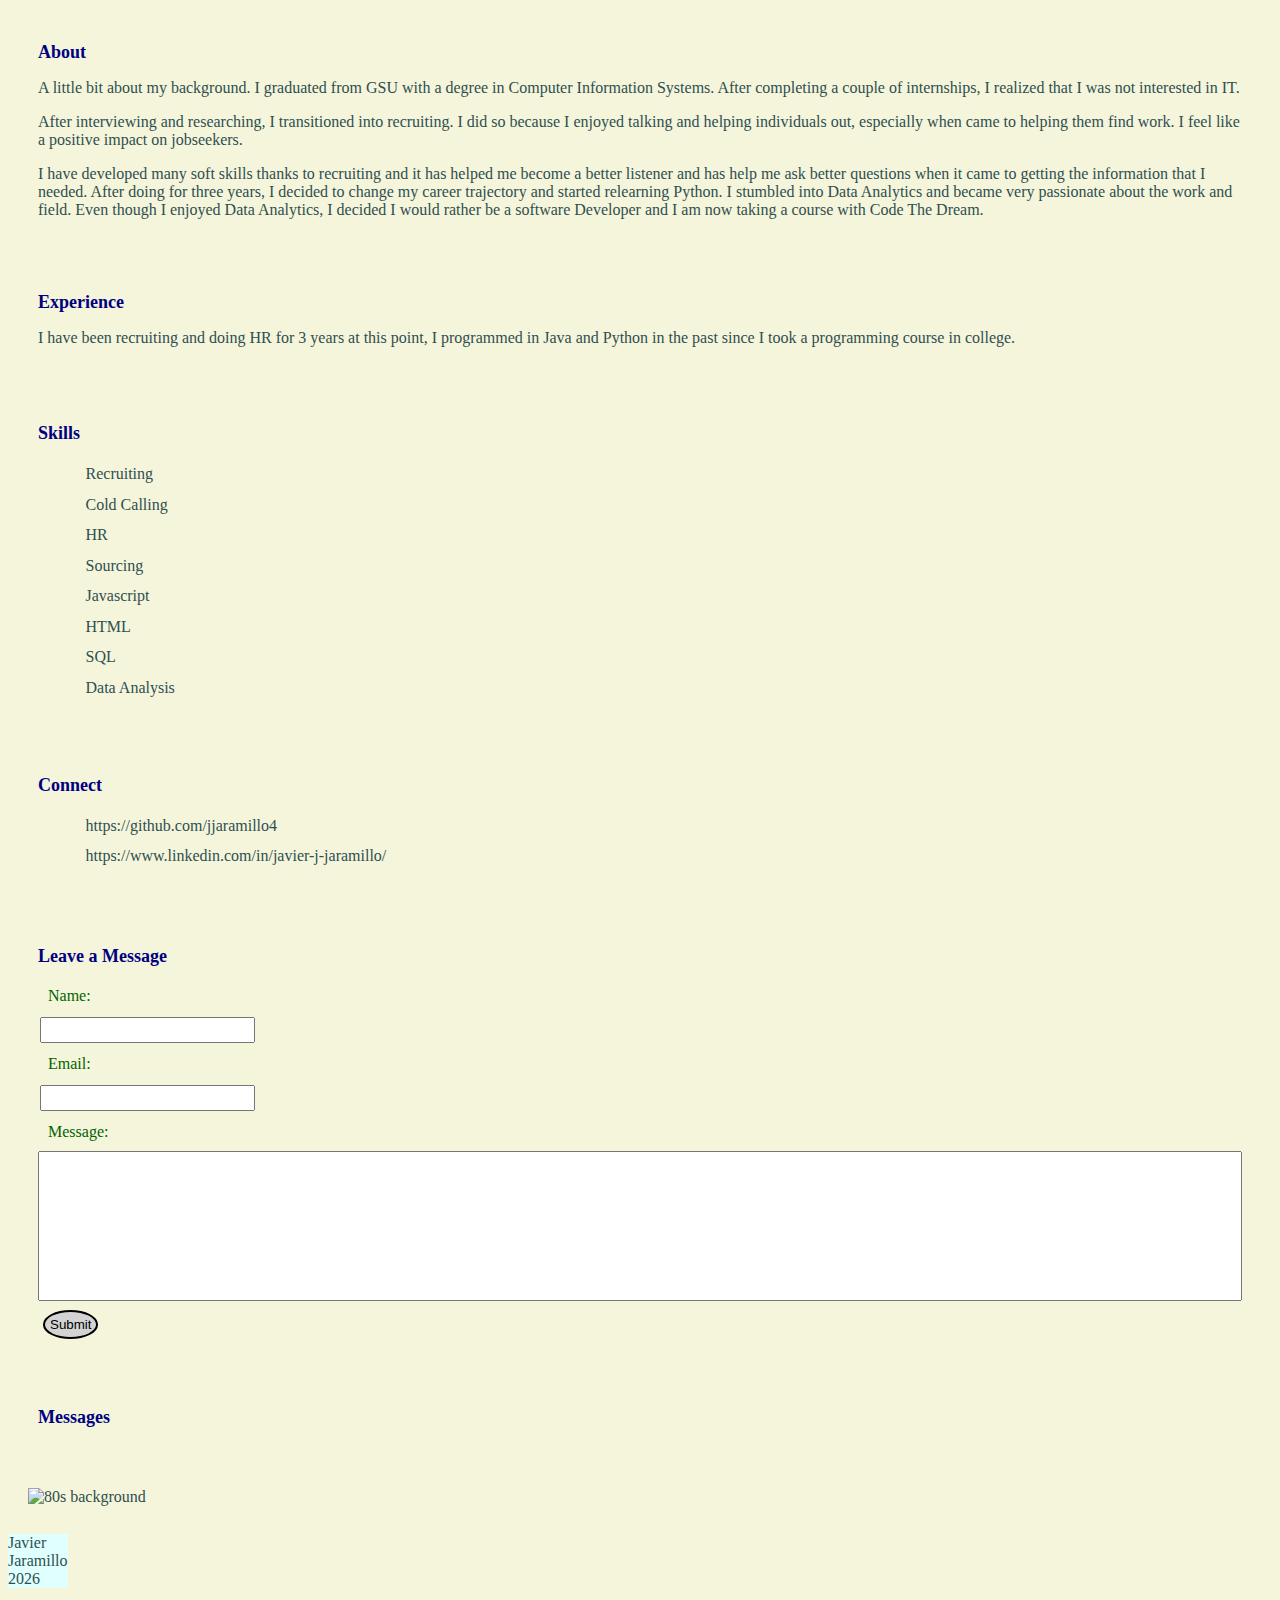
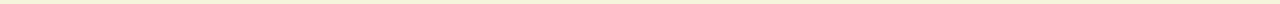
==== index.html @ c575263c "Added css directoy with index.css" ====
<!DOCTYPE html>
<!--A comment--> 
<html>
  <head>
    <title>Web Page</title>
    <meta charset="utf-8">
    <link rel="stylesheet" href="css/index.css">
  </head>
  <body>
    <section> 
      <h1>About</h1> 
      <p>A little bit about my background. I graduated from GSU with a degree in Computer Information Systems. After completing a couple of internships, I realized that I was not interested in IT.</p>  
      <p>After interviewing and researching, I transitioned into recruiting. I did so because I enjoyed talking and helping individuals out, especially when came to helping them find work. I feel like a positive impact on jobseekers. </p>
      <p>I have developed many soft skills thanks to recruiting and it has helped me become a better listener and has help me ask better questions when it came to getting the information that I needed. After doing for three years, I decided to change my career trajectory and started relearning Python. I stumbled into Data Analytics and became very passionate about the work and field.
       Even though I enjoyed Data Analytics, I decided I would rather be a software Developer and I am now taking a course with Code The Dream.</p></section>
 
    <section>
      <h1>Experience</h1>
      <p>I have been recruiting and doing HR for 3 years at this point, I programmed in Java and Python in the past since I took a programming course in college.</p>
    </section>

    <section id = "skills">
     <h2>Skills</h2>
     <ul>

     </ul>

    </section>
    
     <section>
      <h1>Connect</h1>
      <ul>
        <li>https://github.com/jjaramillo4</li>
        <li>https://www.linkedin.com/in/javier-j-jaramillo/</li>
     </ul>
 </section>
 <section>
   <h2>Leave a Message</h2>
   <form id="leave_message">
    <label for="usrName">Name:</label>
    <input type="text" id="usrName" name="usersName" required="true"><br>
    <label for="usrEmail">Email:</label>
    <input type="email" id="usrEmail" name="usersEmail" required="true"><br>
    <label for="usrMsg">Message:</label>
    <textarea id="usrMsg" name="usersMessage" required="true"></textarea><br>
    <button type="submit">Submit</button>
   </form>
 </section>
 <section id="messages">
 <h3>Messages</h3>
 <ul>
  
 </ul>
 </section>
 <img src="background.jpg" alt="80s background">
 <footer>

 </footer>

 <script src="js/index.js"></script>

  </body>
 </html>
---- css/index.css ----
body {
    background-color: beige;
    color: darkslategray;
    font-family: "Noto Serif";
}

section{
    padding: 15px;
    margin: 15px;
}

h1,h2,h3{
    font-size: large;
    font-weight: 1024px;
    color:navy
}

#skills{
  display: block;
}

label{
    font-size: medium;
    color: darkgreen;
    padding: 5px;
    margin: 5px;
    display: block;
    
}

input{
    font-size: medium;
    padding: 2px;
    margin: 2px;
    
}
textarea{
    width: 100%;
    height: 150px;
    padding: 12px 20px;
    box-sizing: border-box;
    resize: none;
}

button{
    padding: 5px ;
    margin: 5px;
    background-color: lightgray;
    border-style: double;
    border-radius: 50%;
}

li{
    margin: 2.5px;
    padding: 5px;
    display: block;
    
}

img{
    width: 100%;
    height: 150px;
    padding: 12px 20px;
    resize: none;
}

footer {
    height: min-content;
    width: min-content;
    background-color: lightcyan;
}

@media screen and (min-width: 790px) {
  p {
    display: flex;
  }
}
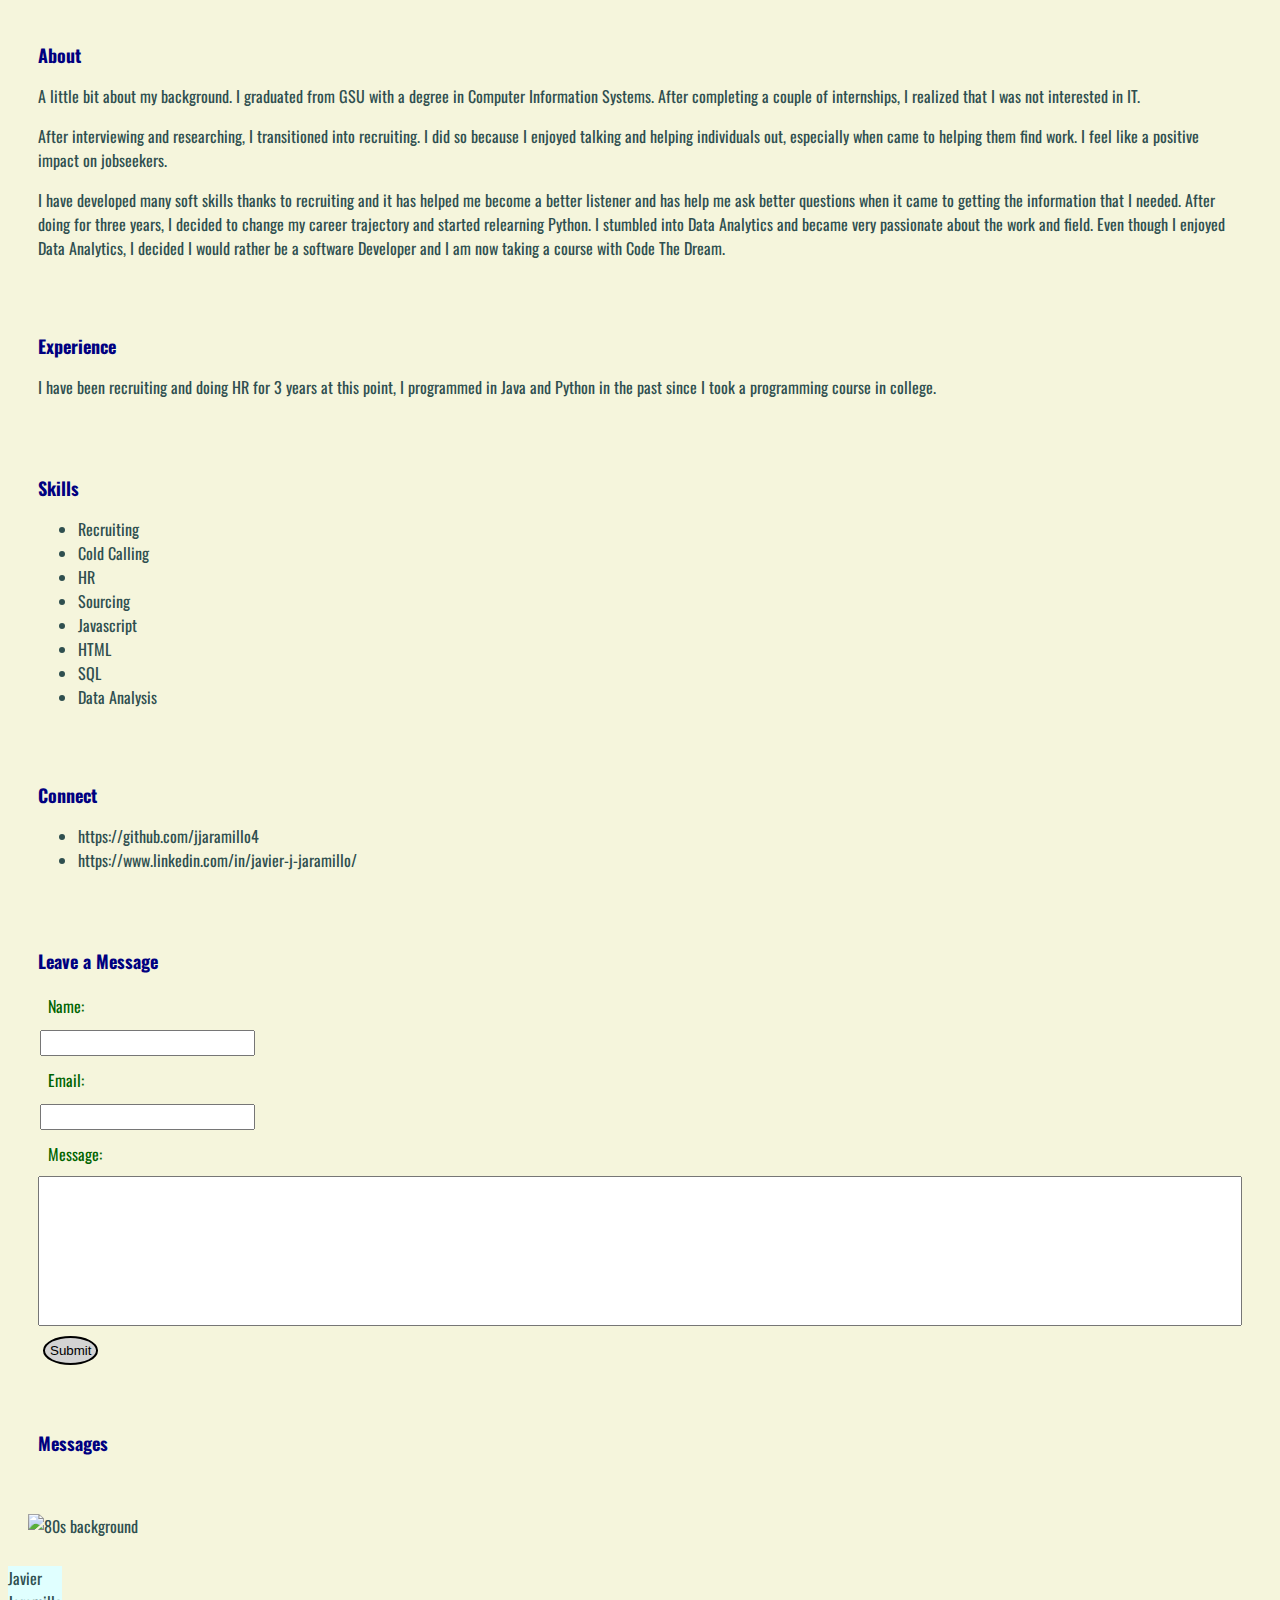
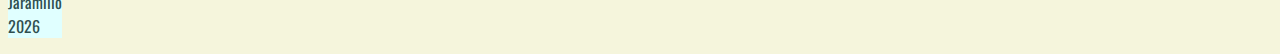
==== commit c3eed9bf: "Modified index.css, index.js, and index.html" ====
--- a/index.html
+++ b/index.html
@@ -5,7 +5,10 @@
   <head>
     <title>Web Page</title>
     <meta charset="utf-8">
-    <link rel="stylesheet" href="css/index.css">
+    <link rel="preconnect" href="https://fonts.googleapis.com">
+    <link rel="preconnect" href="https://fonts.gstatic.com" crossorigin>
+    <link href="https://fonts.googleapis.com/css2?family=Oswald&display=swap" rel="stylesheet">
+    <link rel="stylesheet" href="css/index.css" h>
   </head>
   <body>
     <section> 
@@ -37,7 +40,7 @@
  </section>
  <section>
    <h2>Leave a Message</h2>
-   <form id="leave_message">
+   <form name="leave_message" id="leave_message">
     <label for="usrName">Name:</label>
     <input type="text" id="usrName" name="usersName" required="true"><br>
     <label for="usrEmail">Email:</label>
@@ -48,7 +51,7 @@
    </form>
  </section>
  <section id="messages">
- <h3>Messages</h3>
+ <h2>Messages</h2>
  <ul>
   
  </ul>
--- a/css/index.css
+++ b/css/index.css
@@ -1,7 +1,7 @@
 body {
     background-color: beige;
     color: darkslategray;
-    font-family: "Noto Serif";
+    font-family: 'Oswald', sans-serif;
 }
 
 section{
@@ -50,8 +50,8 @@
     border-radius: 50%;
 }
 
-li{
-    margin: 2.5px;
+.msg{
+    margin: 5px;
     padding: 5px;
     display: block;
     
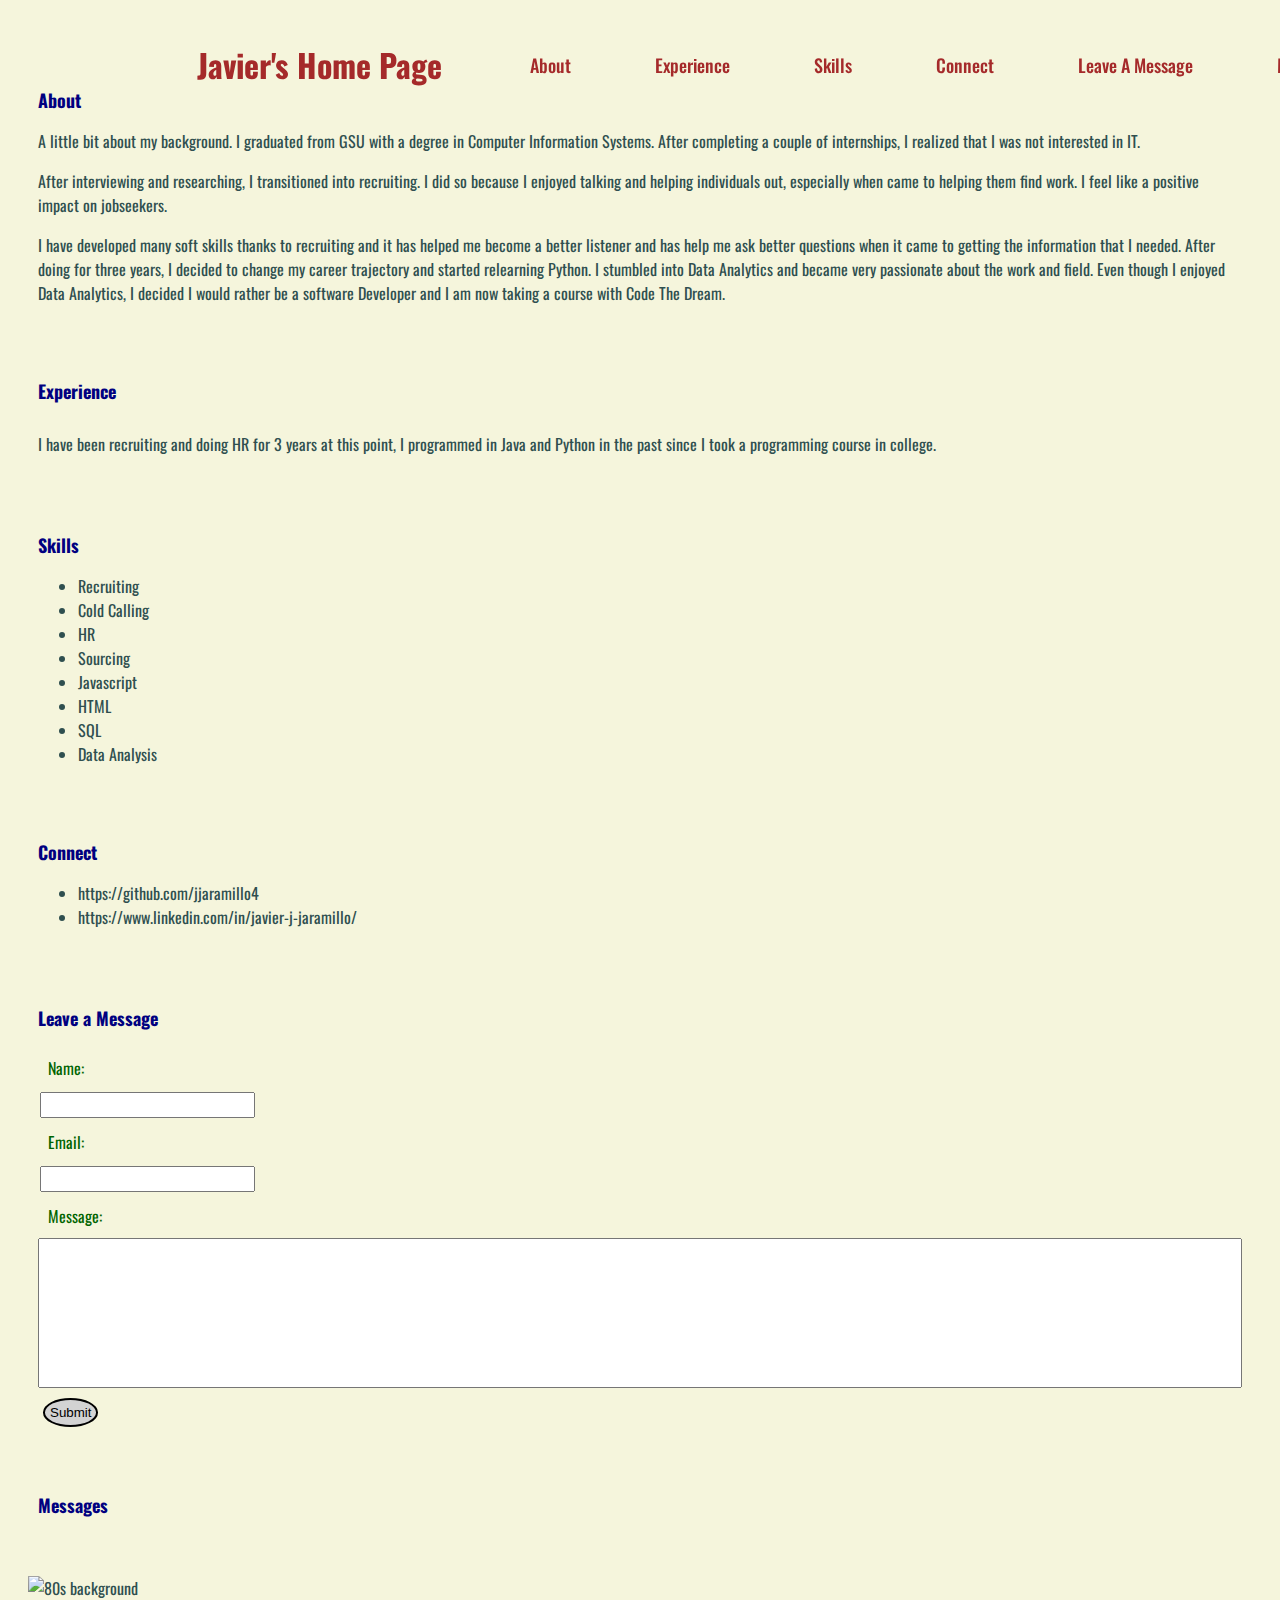
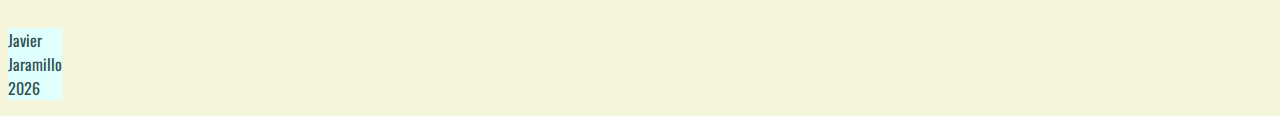
==== commit 8d2cff63: "Updated index.css and I added ids to sections on the index.html page" ====
--- a/index.html
+++ b/index.html
@@ -1,4 +1,3 @@
-
 <!DOCTYPE html>
 <!--A comment--> 
 <html>
@@ -11,15 +10,28 @@
     <link rel="stylesheet" href="css/index.css" h>
   </head>
   <body>
-    <section> 
+    <section>
+    <header class="header">
+      <h1 class="nav-header">Javier's Home Page</h1>
+       <nav class="navbar">
+          <a  href="#about">About</a>
+          <a  href="#experience">Experience</a>
+          <a  href="#skills">Skills</a>
+          <a  href="#connect">Connect</a>
+          <a  href="#leave-a-message">Leave A Message</a>
+          <a  href="#messages">Messages</a>
+       </nav>
+    </header>
+  </section>
+    <section id="about"> 
       <h1>About</h1> 
       <p>A little bit about my background. I graduated from GSU with a degree in Computer Information Systems. After completing a couple of internships, I realized that I was not interested in IT.</p>  
       <p>After interviewing and researching, I transitioned into recruiting. I did so because I enjoyed talking and helping individuals out, especially when came to helping them find work. I feel like a positive impact on jobseekers. </p>
       <p>I have developed many soft skills thanks to recruiting and it has helped me become a better listener and has help me ask better questions when it came to getting the information that I needed. After doing for three years, I decided to change my career trajectory and started relearning Python. I stumbled into Data Analytics and became very passionate about the work and field.
        Even though I enjoyed Data Analytics, I decided I would rather be a software Developer and I am now taking a course with Code The Dream.</p></section>
  
-    <section>
-      <h1>Experience</h1>
+    <section class="flexbox-container-one" id="experience">
+      <h1 class="flex-item-one">Experience</h1>
       <p>I have been recruiting and doing HR for 3 years at this point, I programmed in Java and Python in the past since I took a programming course in college.</p>
     </section>
 
@@ -31,16 +43,16 @@
 
     </section>
     
-     <section>
-      <h1>Connect</h1>
+     <section id="connect">
+      <h1 class="flex-item-one">Connect</h1>
       <ul>
         <li>https://github.com/jjaramillo4</li>
         <li>https://www.linkedin.com/in/javier-j-jaramillo/</li>
      </ul>
  </section>
- <section>
-   <h2>Leave a Message</h2>
-   <form name="leave_message" id="leave_message">
+ <section class="flexbox-container-two" id="leave-a-message">
+   <h2 class="flex-item-one">Leave a Message</h2>
+   <form name="leave_message" id="leave_message" class="flex-item-two">
     <label for="usrName">Name:</label>
     <input type="text" id="usrName" name="usersName" required="true"><br>
     <label for="usrEmail">Email:</label>
--- a/css/index.css
+++ b/css/index.css
@@ -1,4 +1,5 @@
 body {
+    min-height: 100vh;
     background-color: beige;
     color: darkslategray;
     font-family: 'Oswald', sans-serif;
@@ -70,8 +71,66 @@
     background-color: lightcyan;
 }
 
+.flexbox-container-one {
+    display: flex;
+    flex-direction: row;
+}
+
+.flexbox-container-two {
+    display: flex;
+    flex-direction: column;
+    align-items: left;
+  
+}
+
+.flex-item-one {
+   
+  display: flex;
+  justify-content: space-between;
+  align-items: center;
+}
+.flex-item-two{
+    flex-direction: column;
+}
+
+.header{
+    position: fixed;
+    top: 0;
+    left: 0;
+    width: 100%;
+    padding: 20px 150px;
+    display: flex;
+    justify-content: space-evenly;
+    align-items: center;
+    z-index: 100;
+    
+ 
+    
+}
+
+.navbar a {
+    font-size: 18px;
+    color: brown;
+    font-weight: 500;
+    text-decoration: none;
+    padding: 20px;
+    margin: 20px;
+}
+
+.nav-header {
+    font-size: 32px;
+    color:brown;
+    text-decoration: none;
+    font-weight: 700;
+    
+}
+
 @media screen and (min-width: 790px) {
   p {
     display: flex;
   }
+  .flexbox-container-one {
+    display: flex;
+    flex-direction: column;
+}
 }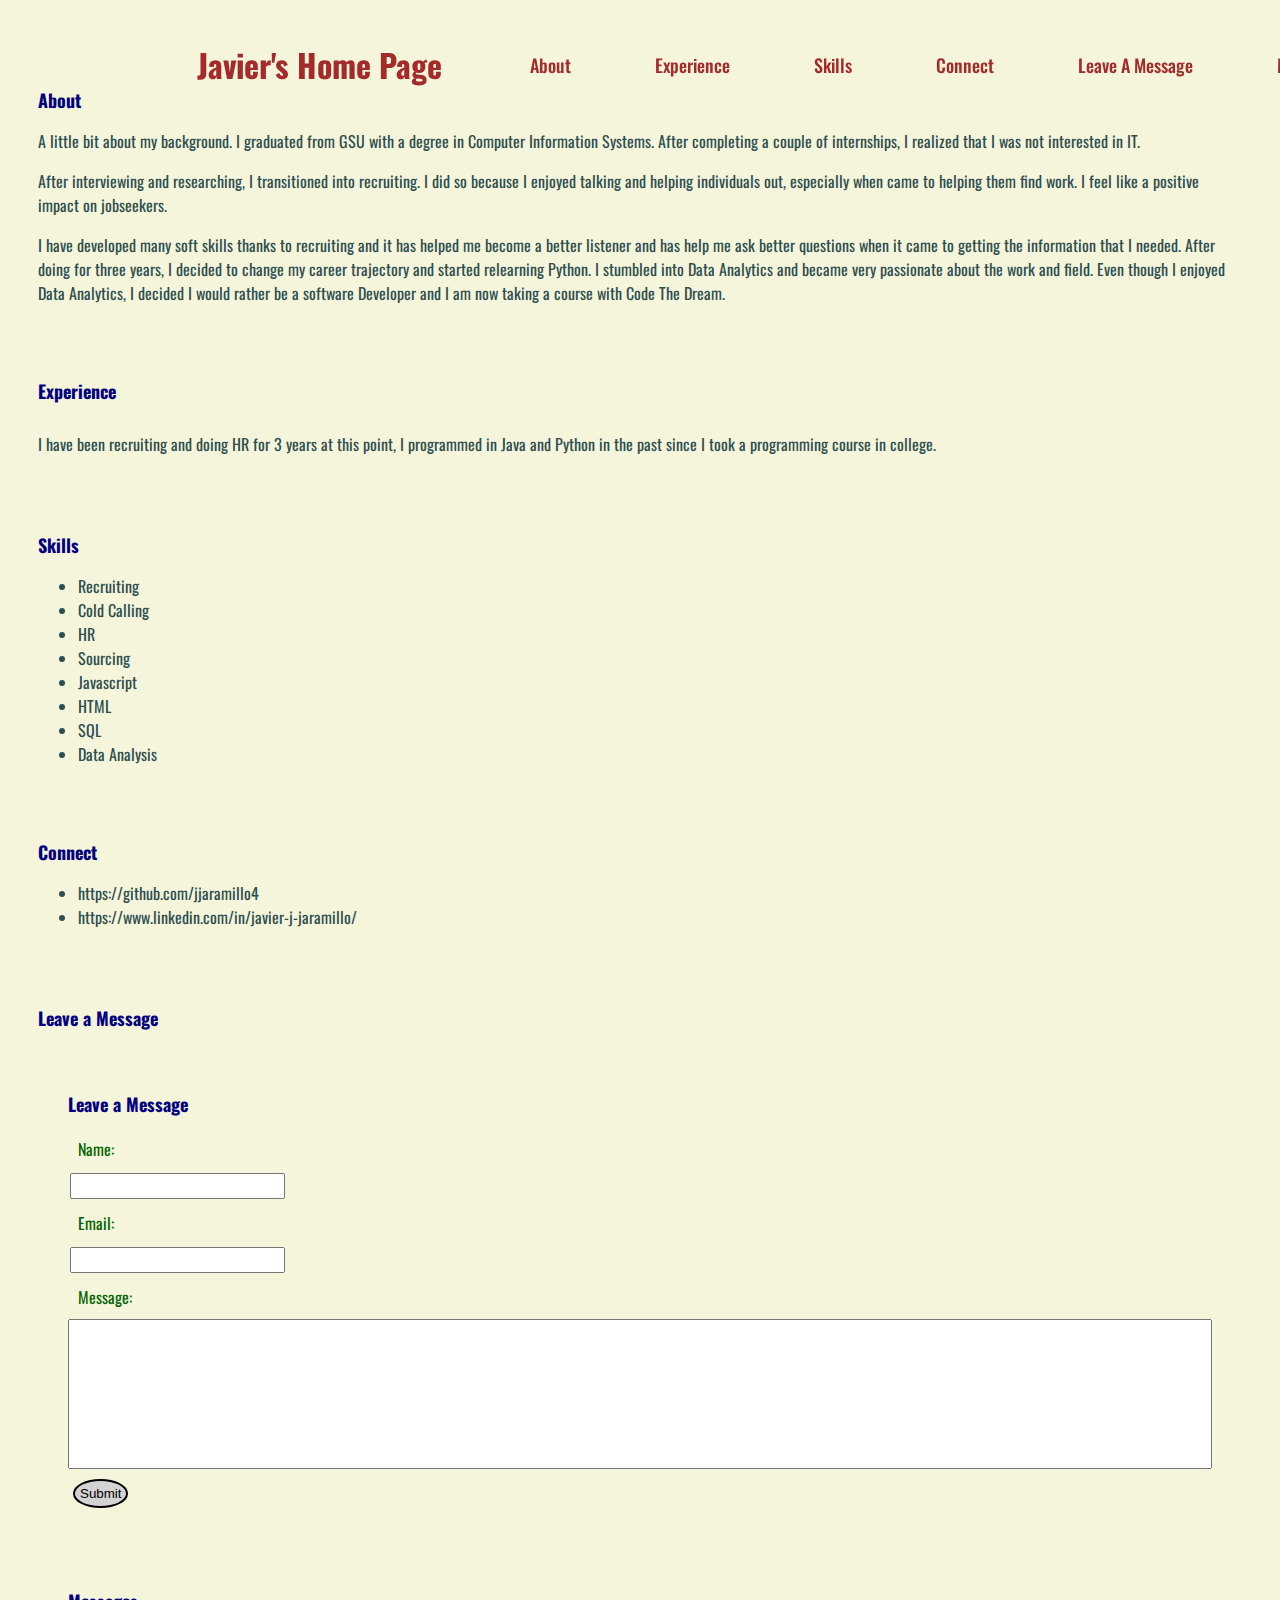
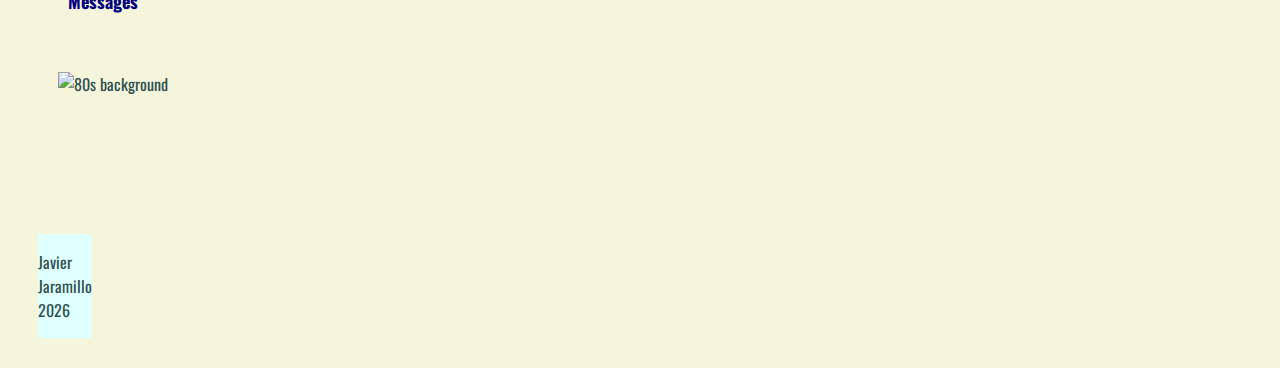
==== commit b1f64279: "Merge branch 'main' into lesson-4-5" ====
--- a/index.html
+++ b/index.html
@@ -50,9 +50,15 @@
         <li>https://www.linkedin.com/in/javier-j-jaramillo/</li>
      </ul>
  </section>
+
  <section class="flexbox-container-two" id="leave-a-message">
    <h2 class="flex-item-one">Leave a Message</h2>
    <form name="leave_message" id="leave_message" class="flex-item-two">
+
+ <section>
+   <h2>Leave a Message</h2>
+   <form name="leave_message" id="leave_message">
+
     <label for="usrName">Name:</label>
     <input type="text" id="usrName" name="usersName" required="true"><br>
     <label for="usrEmail">Email:</label>
--- a/css/index.css
+++ b/css/index.css
@@ -1,5 +1,7 @@
 body {
+
     min-height: 100vh;
+
     background-color: beige;
     color: darkslategray;
     font-family: 'Oswald', sans-serif;
@@ -71,6 +73,7 @@
     background-color: lightcyan;
 }
 
+
 .flexbox-container-one {
     display: flex;
     flex-direction: row;
@@ -125,12 +128,15 @@
     
 }
 
+
 @media screen and (min-width: 790px) {
   p {
     display: flex;
   }
+
   .flexbox-container-one {
     display: flex;
     flex-direction: column;
 }
+
 }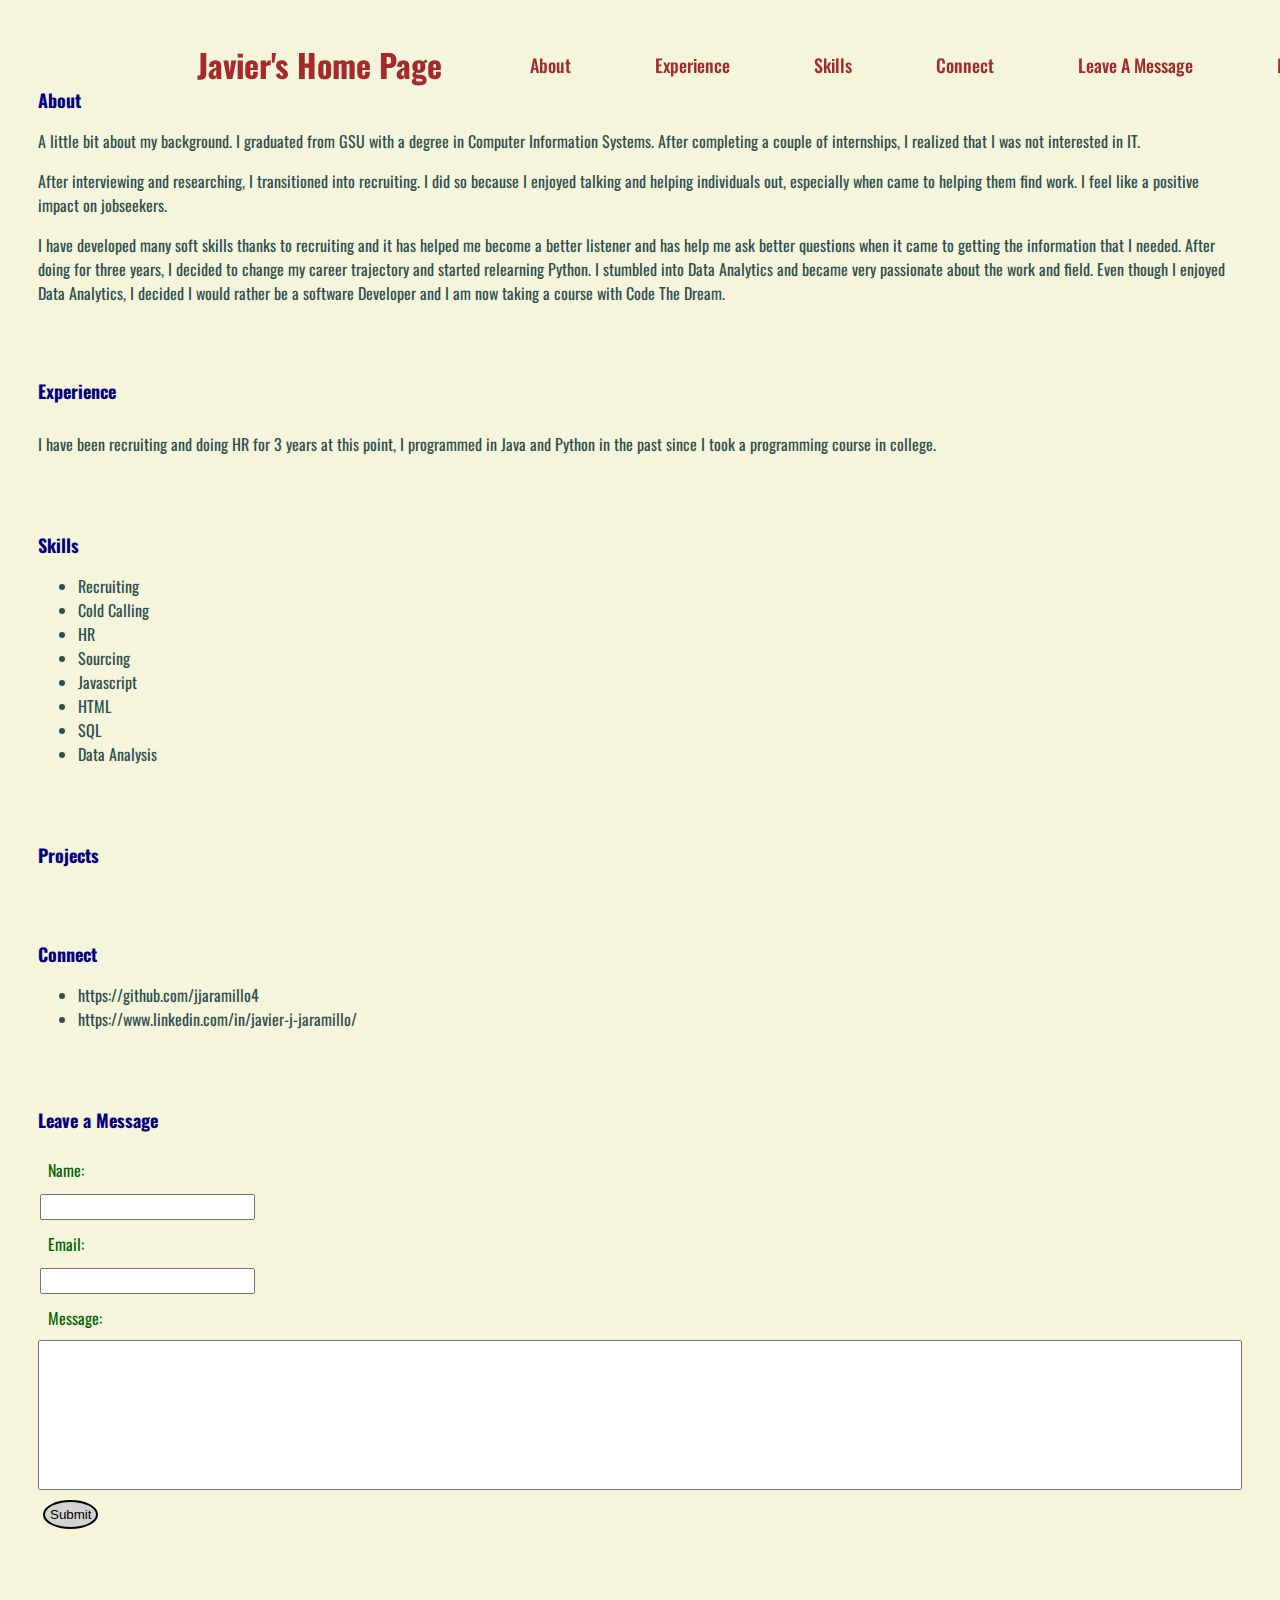
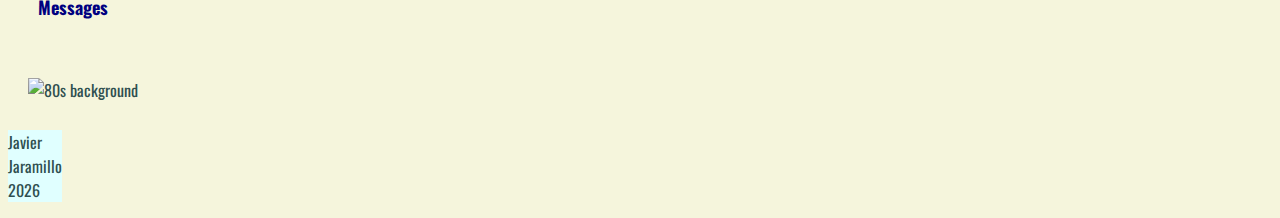
==== commit d3118c29: "Added projects from github repository to page" ====
--- a/index.html
+++ b/index.html
@@ -1,3 +1,4 @@
+
 <!DOCTYPE html>
 <!--A comment--> 
 <html>
@@ -7,22 +8,22 @@
     <link rel="preconnect" href="https://fonts.googleapis.com">
     <link rel="preconnect" href="https://fonts.gstatic.com" crossorigin>
     <link href="https://fonts.googleapis.com/css2?family=Oswald&display=swap" rel="stylesheet">
-    <link rel="stylesheet" href="css/index.css" h>
+    <link rel="stylesheet" href="css/index.css">
   </head>
   <body>
     <section>
-    <header class="header">
-      <h1 class="nav-header">Javier's Home Page</h1>
-       <nav class="navbar">
-          <a  href="#about">About</a>
-          <a  href="#experience">Experience</a>
-          <a  href="#skills">Skills</a>
-          <a  href="#connect">Connect</a>
-          <a  href="#leave-a-message">Leave A Message</a>
-          <a  href="#messages">Messages</a>
-       </nav>
-    </header>
-  </section>
+      <header class="header">
+        <h1 class="nav-header">Javier's Home Page</h1>
+         <nav class="navbar">
+            <a  href="#about">About</a>
+            <a  href="#experience">Experience</a>
+            <a  href="#skills">Skills</a>
+            <a  href="#connect">Connect</a>
+            <a  href="#leave-a-message">Leave A Message</a>
+            <a  href="#messages">Messages</a>
+         </nav>
+      </header>
+    </section>
     <section id="about"> 
       <h1>About</h1> 
       <p>A little bit about my background. I graduated from GSU with a degree in Computer Information Systems. After completing a couple of internships, I realized that I was not interested in IT.</p>  
@@ -30,6 +31,7 @@
       <p>I have developed many soft skills thanks to recruiting and it has helped me become a better listener and has help me ask better questions when it came to getting the information that I needed. After doing for three years, I decided to change my career trajectory and started relearning Python. I stumbled into Data Analytics and became very passionate about the work and field.
        Even though I enjoyed Data Analytics, I decided I would rather be a software Developer and I am now taking a course with Code The Dream.</p></section>
  
+   
     <section class="flexbox-container-one" id="experience">
       <h1 class="flex-item-one">Experience</h1>
       <p>I have been recruiting and doing HR for 3 years at this point, I programmed in Java and Python in the past since I took a programming course in college.</p>
@@ -42,23 +44,24 @@
      </ul>
 
     </section>
+
+    <section id="projects">
+      <h2>Projects</h2>
+      <ul>
+
+      </ul>
+    </section>
     
-     <section id="connect">
+    <section id="connect">
       <h1 class="flex-item-one">Connect</h1>
       <ul>
         <li>https://github.com/jjaramillo4</li>
         <li>https://www.linkedin.com/in/javier-j-jaramillo/</li>
      </ul>
  </section>
-
  <section class="flexbox-container-two" id="leave-a-message">
-   <h2 class="flex-item-one">Leave a Message</h2>
-   <form name="leave_message" id="leave_message" class="flex-item-two">
-
- <section>
-   <h2>Leave a Message</h2>
-   <form name="leave_message" id="leave_message">
-
+  <h2 class="flex-item-one">Leave a Message</h2>
+  <form name="leave_message" id="leave_message" class="flex-item-two">
     <label for="usrName">Name:</label>
     <input type="text" id="usrName" name="usersName" required="true"><br>
     <label for="usrEmail">Email:</label>
--- a/css/index.css
+++ b/css/index.css
@@ -1,7 +1,5 @@
 body {
-
     min-height: 100vh;
-
     background-color: beige;
     color: darkslategray;
     font-family: 'Oswald', sans-serif;
@@ -28,14 +26,14 @@
     padding: 5px;
     margin: 5px;
     display: block;
-    
+
 }
 
 input{
     font-size: medium;
     padding: 2px;
     margin: 2px;
-    
+
 }
 textarea{
     width: 100%;
@@ -57,7 +55,7 @@
     margin: 5px;
     padding: 5px;
     display: block;
-    
+
 }
 
 img{
@@ -73,7 +71,6 @@
     background-color: lightcyan;
 }
 
-
 .flexbox-container-one {
     display: flex;
     flex-direction: row;
@@ -83,11 +80,11 @@
     display: flex;
     flex-direction: column;
     align-items: left;
-  
+
 }
 
 .flex-item-one {
-   
+
   display: flex;
   justify-content: space-between;
   align-items: center;
@@ -106,9 +103,9 @@
     justify-content: space-evenly;
     align-items: center;
     z-index: 100;
-    
- 
-    
+
+
+
 }
 
 .navbar a {
@@ -125,18 +122,15 @@
     color:brown;
     text-decoration: none;
     font-weight: 700;
-    
+
 }
-
 
 @media screen and (min-width: 790px) {
   p {
-    display: flex;
+    
   }
-
   .flexbox-container-one {
-    display: flex;
+  
     flex-direction: column;
 }
-
 }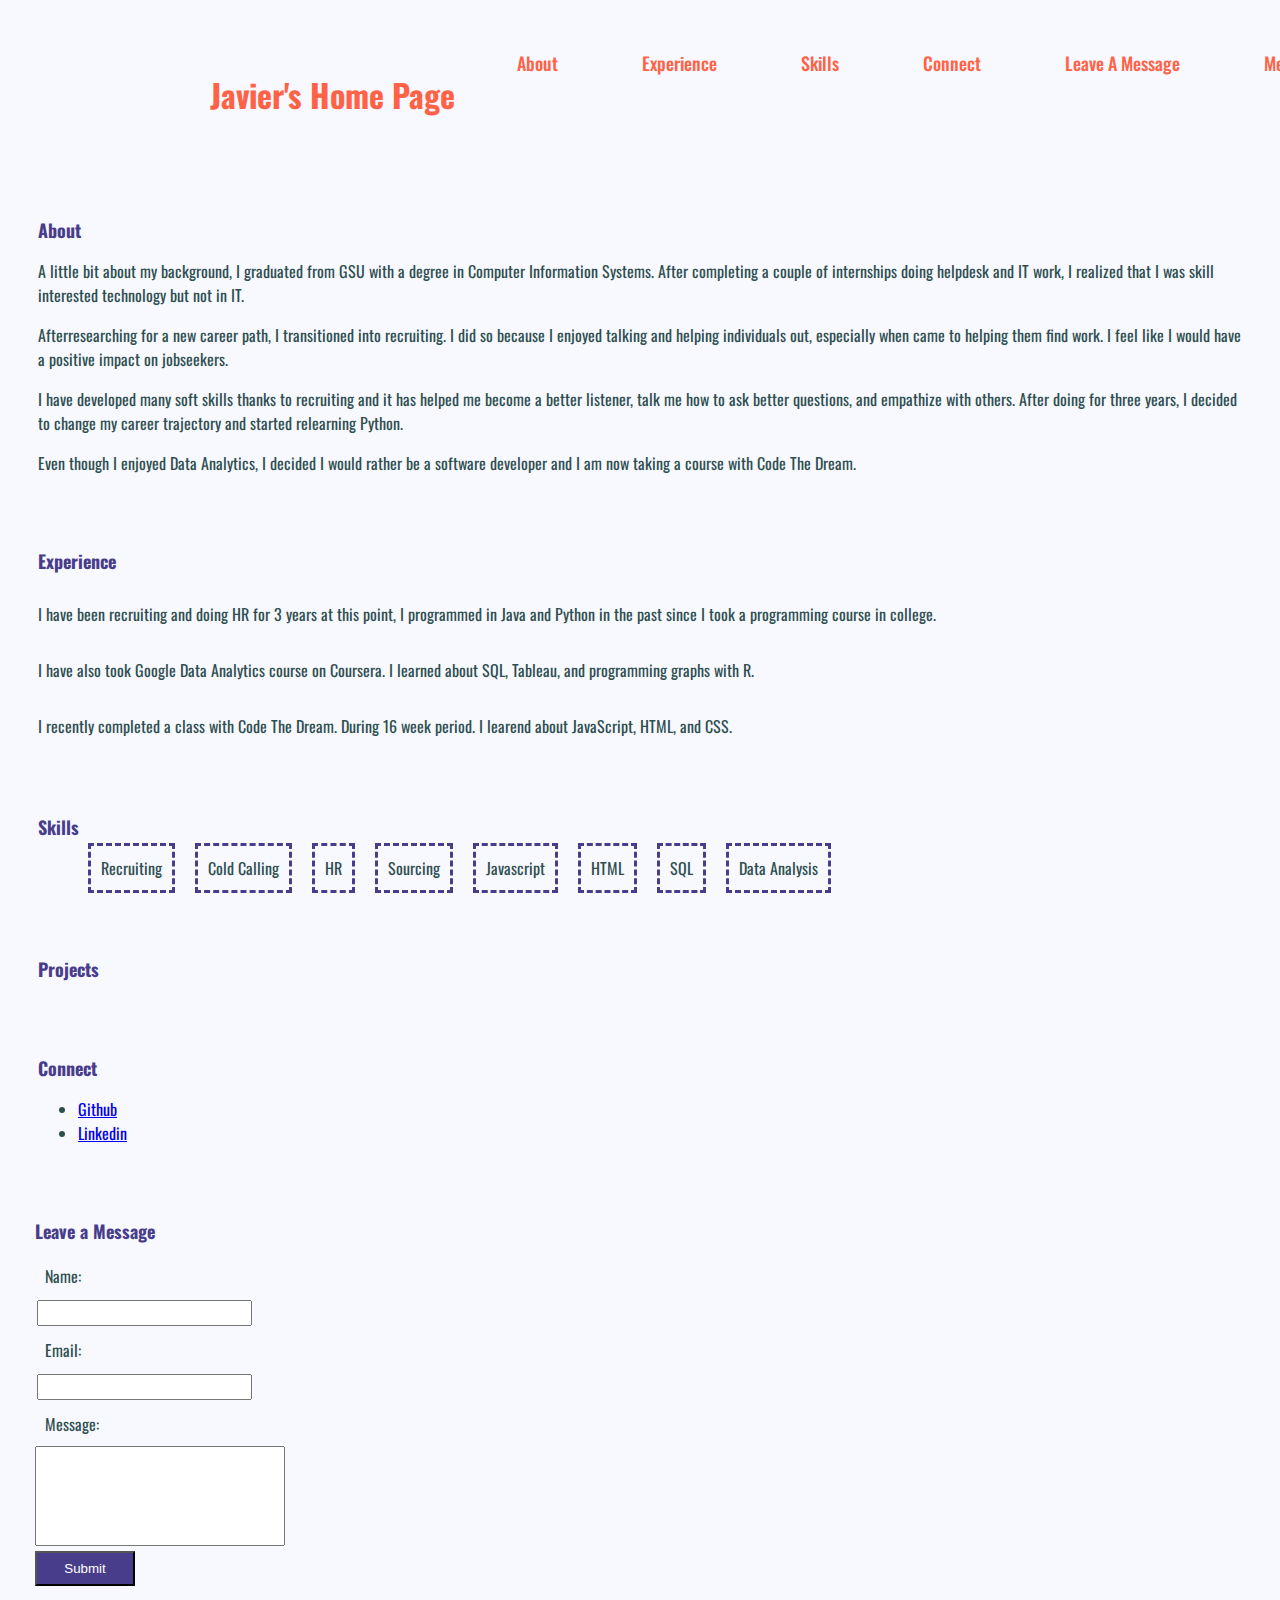
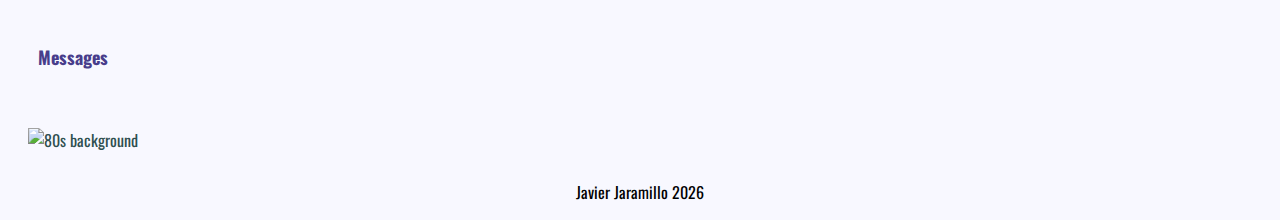
==== commit fecc10c2: "Added final touches to project by adding links to my github project and updating the style of my web" ====
--- a/index.html
+++ b/index.html
@@ -3,7 +3,7 @@
 <!--A comment--> 
 <html>
   <head>
-    <title>Web Page</title>
+    <title>Javier Jaramillo's Page</title>
     <meta charset="utf-8">
     <link rel="preconnect" href="https://fonts.googleapis.com">
     <link rel="preconnect" href="https://fonts.gstatic.com" crossorigin>
@@ -26,15 +26,17 @@
     </section>
     <section id="about"> 
       <h1>About</h1> 
-      <p>A little bit about my background. I graduated from GSU with a degree in Computer Information Systems. After completing a couple of internships, I realized that I was not interested in IT.</p>  
-      <p>After interviewing and researching, I transitioned into recruiting. I did so because I enjoyed talking and helping individuals out, especially when came to helping them find work. I feel like a positive impact on jobseekers. </p>
-      <p>I have developed many soft skills thanks to recruiting and it has helped me become a better listener and has help me ask better questions when it came to getting the information that I needed. After doing for three years, I decided to change my career trajectory and started relearning Python. I stumbled into Data Analytics and became very passionate about the work and field.
-       Even though I enjoyed Data Analytics, I decided I would rather be a software Developer and I am now taking a course with Code The Dream.</p></section>
+      <p>A little bit about my background, I graduated from GSU with a degree in Computer Information Systems. After completing a couple of internships doing helpdesk and IT work, I realized that I was skill interested technology but not in IT.</p>  
+      <p>Afterresearching for a new career path, I transitioned into recruiting. I did so because I enjoyed talking and helping individuals out, especially when came to helping them find work. I feel like I would have a positive impact on jobseekers. </p>
+      <p>I have developed many soft skills thanks to recruiting and it has helped me become a better listener, talk me how to ask better questions, and empathize with others. After doing for three years, I decided to change my career trajectory and started relearning Python.</p>
+      <p>Even though I enjoyed Data Analytics, I decided I would rather be a software developer and I am now taking a course with Code The Dream.</p></section>
  
    
     <section class="flexbox-container-one" id="experience">
       <h1 class="flex-item-one">Experience</h1>
       <p>I have been recruiting and doing HR for 3 years at this point, I programmed in Java and Python in the past since I took a programming course in college.</p>
+      <p>I have also took Google Data Analytics course on Coursera. I learned about SQL, Tableau, and programming graphs with R.</p>
+      <P>I recently completed a class with Code The Dream. During 16 week period. I learend about JavaScript, HTML, and CSS. </P>
     </section>
 
     <section id = "skills">
@@ -55,8 +57,8 @@
     <section id="connect">
       <h1 class="flex-item-one">Connect</h1>
       <ul>
-        <li>https://github.com/jjaramillo4</li>
-        <li>https://www.linkedin.com/in/javier-j-jaramillo/</li>
+        <li><a href="https://www.github.com/jjaramillo4"  target="_blank">Github</a></li>
+        <li><a href="https://www.linkedin.com/in/javier-j-jaramillo/"  target="_blank">Linkedin</a></li>
      </ul>
  </section>
  <section class="flexbox-container-two" id="leave-a-message">
--- a/css/index.css
+++ b/css/index.css
@@ -1,6 +1,6 @@
 body {
     min-height: 100vh;
-    background-color: beige;
+    background-color: #F8F8FF;
     color: darkslategray;
     font-family: 'Oswald', sans-serif;
 }
@@ -13,16 +13,24 @@
 h1,h2,h3{
     font-size: large;
     font-weight: 1024px;
-    color:navy
+    color:#483D8B
 }
 
-#skills{
-  display: block;
+
+
+li.skill-list {
+    display: inline;
+    border: #483D8B;
+    border: size 10px;
+    padding: 10px;
+    margin: 10px;
+    border-style:dashed;
+  
 }
 
 label{
     font-size: medium;
-    color: darkgreen;
+    color: darkslategray;
     padding: 5px;
     margin: 5px;
     display: block;
@@ -36,26 +44,31 @@
 
 }
 textarea{
-    width: 100%;
-    height: 150px;
+    width: 250px;
+    height: 100px;
     padding: 12px 20px;
     box-sizing: border-box;
     resize: none;
 }
 
 button{
-    padding: 5px ;
-    margin: 5px;
-    background-color: lightgray;
-    border-style: double;
-    border-radius: 50%;
+    background-color:#483D8B;
+    border-radius: var(--rounded);
+    color:white;
+    min-width: 100px;
+    padding: 0.5rem 1rem;
+    transition: opacity 0.2s ease-in-out;
 }
 
 .msg{
-    margin: 5px;
-    padding: 5px;
+    width: 40%;
+    height: 100px;
+    padding: 10px;
     display: block;
 
+}
+span {
+    padding: 15px;
 }
 
 img{
@@ -66,20 +79,26 @@
 }
 
 footer {
-    height: min-content;
-    width: min-content;
-    background-color: lightcyan;
+  
+    left: 0;
+    bottom: 0;
+    width: 100%;
+    color:black;
+    text-align: center;
 }
 
 .flexbox-container-one {
     display: flex;
-    flex-direction: row;
+    flex-direction: column;
 }
 
 .flexbox-container-two {
-    display: flex;
-    flex-direction: column;
-    align-items: left;
+    width: 100%; /* Full width */
+    padding: 12px; /* Some padding */ 
+    box-sizing: border-box; /* Make sure that padding and width stays in place */
+    margin-top: 6px; /* Add a top margin */
+    margin-bottom: 16px; /* Bottom margin */
+    resize: vertical /* Allow the user to vertically resize the textarea (not horizontally) */
 
 }
 
@@ -89,19 +108,17 @@
   justify-content: space-between;
   align-items: center;
 }
-.flex-item-two{
-    flex-direction: column;
-}
+
 
 .header{
-    position: fixed;
+    
     top: 0;
     left: 0;
     width: 100%;
     padding: 20px 150px;
     display: flex;
     justify-content: space-evenly;
-    align-items: center;
+    
     z-index: 100;
 
 
@@ -110,7 +127,7 @@
 
 .navbar a {
     font-size: 18px;
-    color: brown;
+    color: #FF6347;
     font-weight: 500;
     text-decoration: none;
     padding: 20px;
@@ -119,18 +136,40 @@
 
 .nav-header {
     font-size: 32px;
-    color:brown;
+    color:#FF6347;
     text-decoration: none;
     font-weight: 700;
+    
 
 }
 
-@media screen and (min-width: 790px) {
-  p {
-    
-  }
+@media screen and (max-width: 900px) {
+
   .flexbox-container-one {
   
     flex-direction: column;
 }
+ .header {
+    display: inline;
+    width: 25%;
+    padding: 5px 25px;
+    justify-content: left;
+ }
+
+ .navbar a {
+    font-size: 15px;
+    font-weight: 100;
+    padding: 5px;
+    margin: 5px;
+    display: inline;
+}
+
+ li.skill-list {
+    display: list-item;
+    border: size 5px;
+    padding: 5px;
+    margin: 5px;
+    border-style:dashed;
+  
+}
 }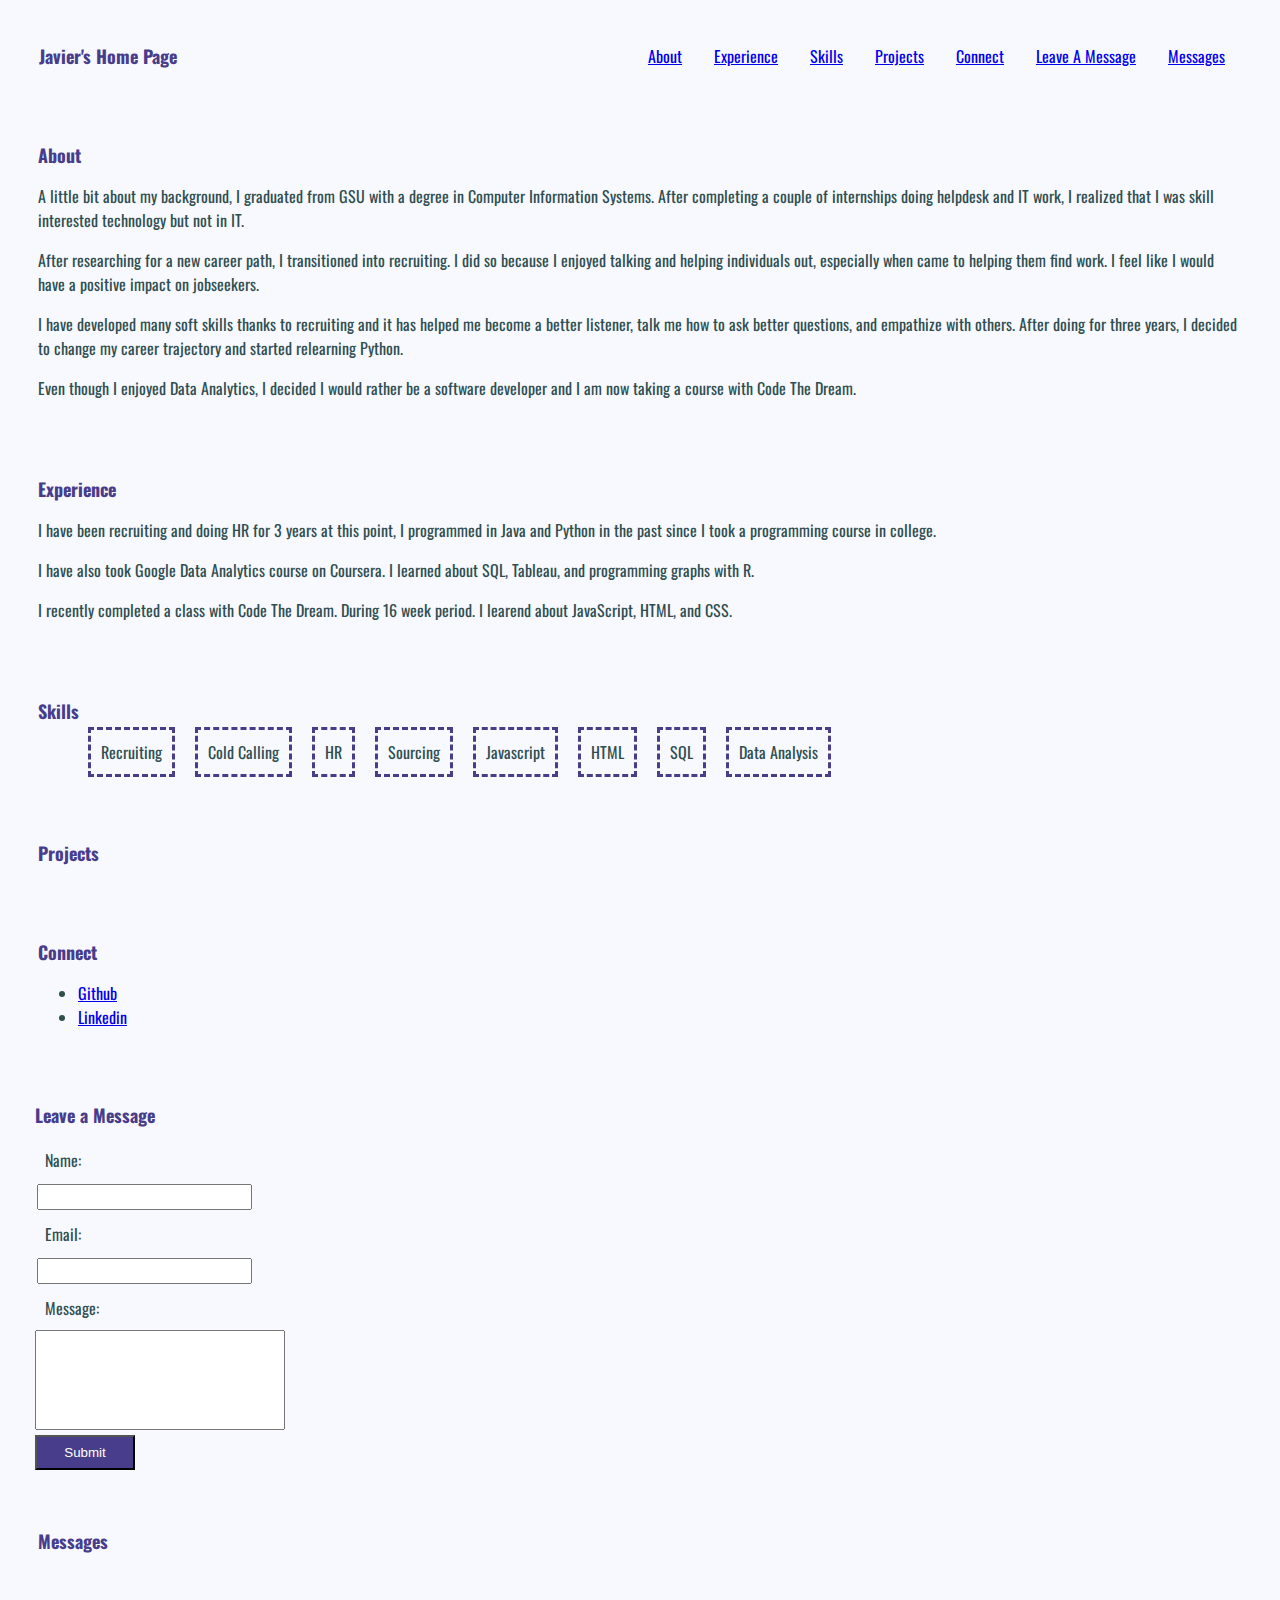
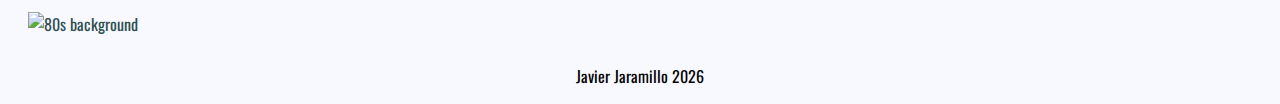
==== commit 11044246: "Made final changes to project. I changed my navbar and made it responsive with CSS only." ====
--- a/index.html
+++ b/index.html
@@ -4,42 +4,47 @@
 <html>
   <head>
     <title>Javier Jaramillo's Page</title>
-    <meta charset="utf-8">
+    <meta charset="utf-8" name="viewport" content="width=device-width, initial-scale=1.0" />
     <link rel="preconnect" href="https://fonts.googleapis.com">
     <link rel="preconnect" href="https://fonts.gstatic.com" crossorigin>
     <link href="https://fonts.googleapis.com/css2?family=Oswald&display=swap" rel="stylesheet">
     <link rel="stylesheet" href="css/index.css">
   </head>
   <body>
-    <section>
-      <header class="header">
+    <section class="top-nav">
+      <div>
         <h1 class="nav-header">Javier's Home Page</h1>
-         <nav class="navbar">
-            <a  href="#about">About</a>
-            <a  href="#experience">Experience</a>
-            <a  href="#skills">Skills</a>
-            <a  href="#connect">Connect</a>
-            <a  href="#leave-a-message">Leave A Message</a>
-            <a  href="#messages">Messages</a>
-         </nav>
-      </header>
+      </div>
+      <input id="menu-toggle" type="checkbox" />
+      <label class='menu-button-container' for="menu-toggle">
+      <div class='menu-button'></div>
+    </label>
+      <ul class="menu">
+        <li><a  href="#about" class="links">About</a></li>
+        <li><a  href="#experience" class="links">Experience</a></li>
+        <li><a  href="#skills" class="links">Skills</a></li>
+        <li><a  href="#projects" class="links">Projects</a></li>
+        <li><a  href="#connect" class="links">Connect</a></li>
+        <li><a  href="#leave-a-message" class="links">Leave A Message</a></li>
+        <li><a  href="#messages" class="links">Messages</a></li>
+      </ul>
     </section>
     <section id="about"> 
-      <h1>About</h1> 
+      <h2>About</h2> 
       <p>A little bit about my background, I graduated from GSU with a degree in Computer Information Systems. After completing a couple of internships doing helpdesk and IT work, I realized that I was skill interested technology but not in IT.</p>  
-      <p>Afterresearching for a new career path, I transitioned into recruiting. I did so because I enjoyed talking and helping individuals out, especially when came to helping them find work. I feel like I would have a positive impact on jobseekers. </p>
+      <p>After researching for a new career path, I transitioned into recruiting. I did so because I enjoyed talking and helping individuals out, especially when came to helping them find work. I feel like I would have a positive impact on jobseekers. </p>
       <p>I have developed many soft skills thanks to recruiting and it has helped me become a better listener, talk me how to ask better questions, and empathize with others. After doing for three years, I decided to change my career trajectory and started relearning Python.</p>
       <p>Even though I enjoyed Data Analytics, I decided I would rather be a software developer and I am now taking a course with Code The Dream.</p></section>
  
    
     <section class="flexbox-container-one" id="experience">
-      <h1 class="flex-item-one">Experience</h1>
+      <h2 class="flex-item-one">Experience</h2>
       <p>I have been recruiting and doing HR for 3 years at this point, I programmed in Java and Python in the past since I took a programming course in college.</p>
       <p>I have also took Google Data Analytics course on Coursera. I learned about SQL, Tableau, and programming graphs with R.</p>
       <P>I recently completed a class with Code The Dream. During 16 week period. I learend about JavaScript, HTML, and CSS. </P>
     </section>
 
-    <section id = "skills">
+    <section id = "skills" class="flex-container-three">
      <h2>Skills</h2>
      <ul>
 
@@ -73,7 +78,7 @@
     <button type="submit">Submit</button>
    </form>
  </section>
- <section id="messages">
+ <section id="messages" class="flex-container-four">
  <h2>Messages</h2>
  <ul>
   
--- a/css/index.css
+++ b/css/index.css
@@ -21,7 +21,7 @@
 li.skill-list {
     display: inline;
     border: #483D8B;
-    border: size 10px;
+    
     padding: 10px;
     margin: 10px;
     border-style:dashed;
@@ -88,81 +88,156 @@
 }
 
 .flexbox-container-one {
-    display: flex;
+    
     flex-direction: column;
 }
 
 .flexbox-container-two {
-    width: 100%; /* Full width */
-    padding: 12px; /* Some padding */ 
-    box-sizing: border-box; /* Make sure that padding and width stays in place */
-    margin-top: 6px; /* Add a top margin */
-    margin-bottom: 16px; /* Bottom margin */
-    resize: vertical /* Allow the user to vertically resize the textarea (not horizontally) */
-
+    width: 100%; 
+    padding: 12px; 
+    box-sizing: border-box; 
+    margin-top: 6px; 
+    margin-bottom: 16px;
+    resize: vertical 
+}
+.flexbox-container-three {
+    
+    flex-direction: column;
+    justify-content: space-between;
+}
+.flexbox-container-four {
+    
+   justify-content: space-around;
+    align-items: center;
 }
 
 .flex-item-one {
 
-  display: flex;
   justify-content: space-between;
   align-items: center;
 }
 
-
-.header{
-    
-    top: 0;
-    left: 0;
-    width: 100%;
-    padding: 20px 150px;
+.top-nav {
     display: flex;
-    justify-content: space-evenly;
-    
-    z-index: 100;
-
-
-
-}
-
-.navbar a {
-    font-size: 18px;
-    color: #FF6347;
-    font-weight: 500;
-    text-decoration: none;
-    padding: 20px;
-    margin: 20px;
-}
-
-.nav-header {
-    font-size: 32px;
-    color:#FF6347;
-    text-decoration: none;
-    font-weight: 700;
-    
-
-}
-
-@media screen and (max-width: 900px) {
+    flex-direction: row;
+    align-items: center;
+    justify-content: space-between;
+    color: #FFF;
+    height: 50px;
+    padding: 1em;
+  }
+  
+  .menu {
+    display: flex;
+    flex-direction: row;
+    list-style-type: none;
+    margin: 0;
+    padding: 0;
+  }
+  
+  .menu > li {
+    margin: 0 1rem;
+    overflow: hidden;
+  }
+  
+  .menu-button-container {
+    display: none;
+    height: 100%;
+    width: 30px;
+    cursor: pointer;
+    flex-direction: column;
+    justify-content: center;
+    align-items: center;
+  }
+  
+  #menu-toggle {
+    display: none;
+  }
+  
+  .menu-button,
+  .menu-button::before,
+  .menu-button::after {
+    display: block;
+    background-color: #483D8B;
+    position: absolute;
+    height: 4px;
+    width: 30px;
+    transition: transform 400ms cubic-bezier(0.23, 1, 0.32, 1);
+    border-radius: 2px;
+  }
+  
+  .menu-button::before {
+    content: '';
+    margin-top: -8px;
+  }
+  
+  .menu-button::after {
+    content: '';
+    margin-top: 8px;
+  }
+  
+  #menu-toggle:checked + .menu-button-container .menu-button::before {
+    margin-top: 0px;
+    transform: rotate(405deg);
+  }
+  
+  #menu-toggle:checked + .menu-button-container .menu-button {
+    background: rgba(255, 255, 255, 0);
+  }
+  
+  #menu-toggle:checked + .menu-button-container .menu-button::after {
+    margin-top: 0px;
+    transform: rotate(-405deg);
+  }
+
+@media screen and (max-width: 768px)  {
+
+    .menu-button-container {
+        display: flex;
+      }
+      .menu {
+        position: absolute;
+        top: 0;
+        margin-top: 50px;
+        left: 0;
+        flex-direction: column;
+        width: 100%;
+        justify-content: center;
+        align-items: center;
+      }
+      #menu-toggle ~ .menu li {
+        height: 0;
+        margin: 0;
+        padding: 0;
+        border: 0;
+        transition: height 400ms cubic-bezier(0.23, 1, 0.32, 1);
+      }
+      #menu-toggle:checked ~ .menu li {
+        border: 1px solid #333;
+        height: 2.5em;
+        padding: 0.5em;
+        transition: height 400ms cubic-bezier(0.23, 1, 0.32, 1);
+      }
+      .menu > li {
+        display: flex;
+        justify-content: center;
+        margin: 0;
+        padding: 0.5em 0;
+        width: 100%;
+        color: white;
+        background-color: #222;
+      }
+      .menu > li:not(:last-child) {
+        border-bottom: 1px solid #444;
+      }
+
+   
 
   .flexbox-container-one {
   
-    flex-direction: column;
-}
- .header {
-    display: inline;
-    width: 25%;
-    padding: 5px 25px;
-    justify-content: left;
- }
-
- .navbar a {
-    font-size: 15px;
-    font-weight: 100;
-    padding: 5px;
-    margin: 5px;
-    display: inline;
-}
+    flex-direction:row
+}
+ 
 
  li.skill-list {
     display: list-item;
@@ -172,4 +247,74 @@
     border-style:dashed;
   
 }
+}
+
+@media (min-width: 768px) and (max-width: 1024px){
+
+    .menu-button-container {
+        display: flex;
+      }
+      .menu {
+        position: absolute;
+        top: 0;
+        margin-top: 50px;
+        left: 0;
+        flex-direction: column;
+        width: 100%;
+        justify-content: center;
+        align-items: center;
+      }
+      #menu-toggle ~ .menu li {
+        height: 0;
+        margin: 0;
+        padding: 0;
+        border: 0;
+        transition: height 400ms cubic-bezier(0.23, 1, 0.32, 1);
+      }
+      #menu-toggle:checked ~ .menu li {
+        border: 1px solid #333;
+        height: 2.5em;
+        padding: 0.5em;
+        transition: height 400ms cubic-bezier(0.23, 1, 0.32, 1);
+      }
+      .menu > li {
+        display: flex;
+        justify-content: center;
+        margin: 0;
+        padding: 0.5em 0;
+        width: 100%;
+        color: white;
+        background-color: #222;
+      }
+      .menu > li:not(:last-child) {
+        border-bottom: 1px solid #444;
+      }
+
+    .flexbox-container-one {
+  
+        flex-direction:row
+    }
+     .header {
+        display: flex;
+         
+        float: right;
+     }
+    
+     .links {
+        display: flex;
+        flex-direction: row;
+        align-items: flex-start;
+        text-align: left;
+      
+    }
+    
+     li.skill-list {
+        display: list-item;
+        border: size 5px;
+        padding: 5px;
+        margin: 5px;
+        border-style:dashed;
+      
+    }
+   
 }